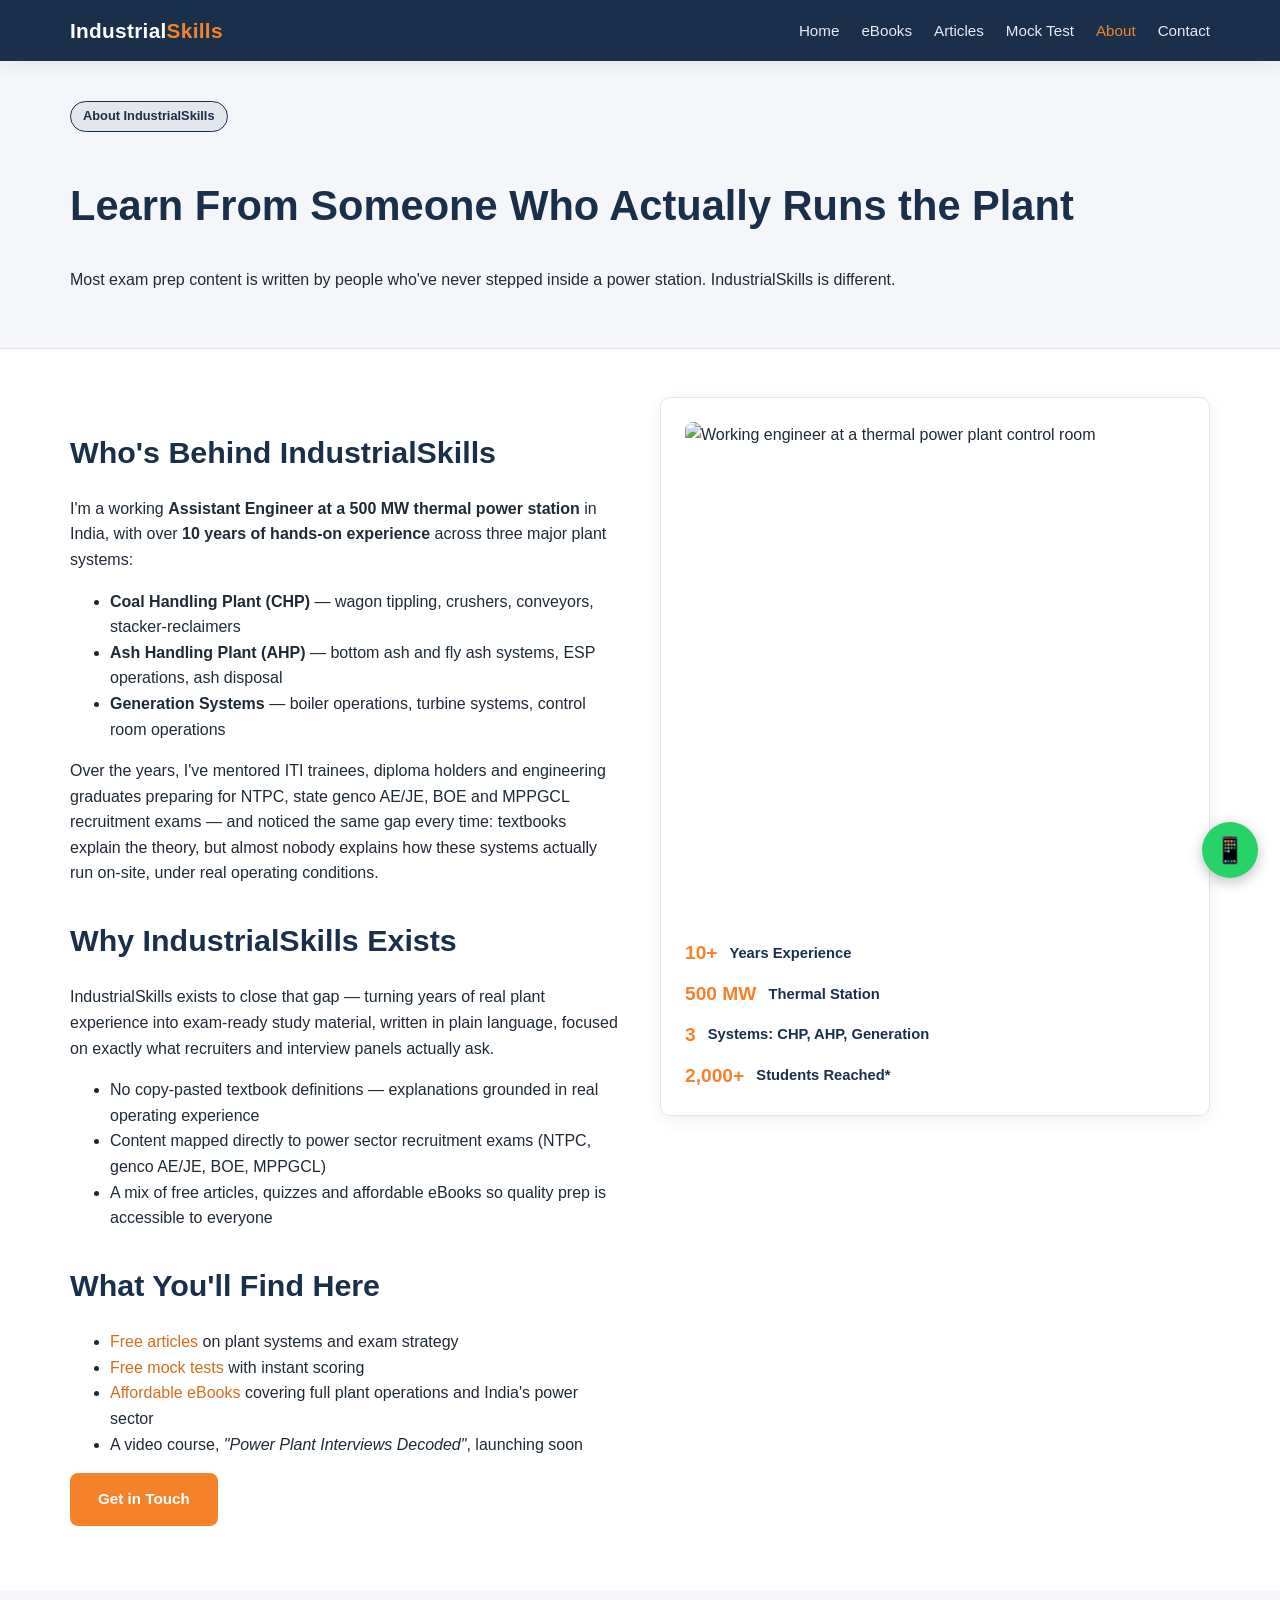
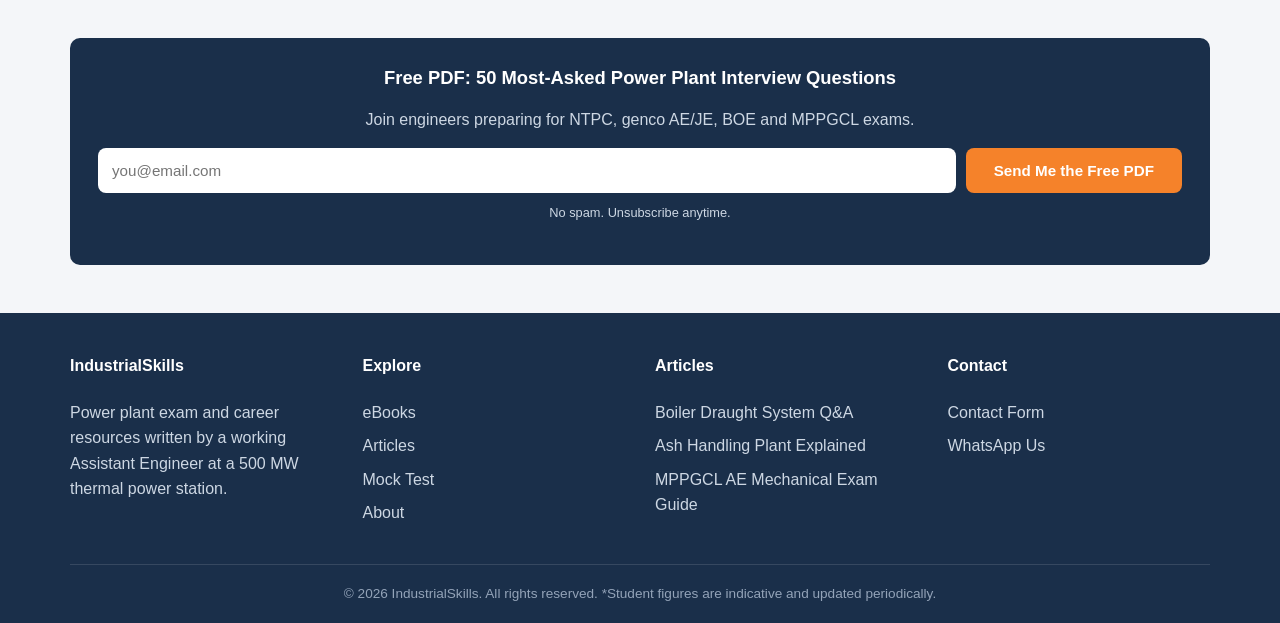
==== about.html @ 1a31680f "Add IndustrialSkills power plant exam & career hub website Static, SEO-first site (plain HTML/CSS/va" ====
<!DOCTYPE html>
<html lang="en">
<head>
<meta charset="UTF-8">
<meta name="viewport" content="width=device-width, initial-scale=1.0">
<title>About IndustrialSkills — Written by a Working Plant Engineer</title>
<meta name="description" content="IndustrialSkills is built by a working Assistant Engineer at a 500 MW thermal power station with 10+ years across coal handling, ash handling and generation systems.">
<link rel="canonical" href="https://www.industrialskills.in/about.html">
<link rel="stylesheet" href="style.css">
</head>
<body>

<header class="site-header">
  <div class="nav-wrap">
    <a href="index.html" class="logo">Industrial<span>Skills</span></a>
    <button class="nav-toggle" aria-label="Toggle navigation">&#9776;</button>
    <nav class="main-nav">
      <ul>
        <li><a href="index.html">Home</a></li>
        <li><a href="ebooks.html">eBooks</a></li>
        <li><a href="articles.html">Articles</a></li>
        <li><a href="mock-test.html">Mock Test</a></li>
        <li><a href="about.html" class="active">About</a></li>
        <li><a href="contact.html">Contact</a></li>
      </ul>
    </nav>
  </div>
</header>

<section class="article-hero">
  <div class="container">
    <span class="badge" style="background:rgba(26,47,74,0.08); border-color:var(--navy); color:var(--navy);">About IndustrialSkills</span>
    <h1>Learn From Someone Who Actually Runs the Plant</h1>
    <p>Most exam prep content is written by people who've never stepped inside a power station. IndustrialSkills is different.</p>
  </div>
</section>

<section>
  <div class="container">
    <div class="two-col">
      <div>
        <h2>Who's Behind IndustrialSkills</h2>
        <p>I'm a working <strong>Assistant Engineer at a 500 MW thermal power station</strong> in India, with over <strong>10 years of hands-on experience</strong> across three major plant systems:</p>
        <ul>
          <li><strong>Coal Handling Plant (CHP)</strong> — wagon tippling, crushers, conveyors, stacker-reclaimers</li>
          <li><strong>Ash Handling Plant (AHP)</strong> — bottom ash and fly ash systems, ESP operations, ash disposal</li>
          <li><strong>Generation Systems</strong> — boiler operations, turbine systems, control room operations</li>
        </ul>
        <p>Over the years, I've mentored ITI trainees, diploma holders and engineering graduates preparing for NTPC, state genco AE/JE, BOE and MPPGCL recruitment exams — and noticed the same gap every time: textbooks explain the theory, but almost nobody explains how these systems actually run on-site, under real operating conditions.</p>

        <h2>Why IndustrialSkills Exists</h2>
        <p>IndustrialSkills exists to close that gap — turning years of real plant experience into exam-ready study material, written in plain language, focused on exactly what recruiters and interview panels actually ask.</p>
        <ul>
          <li>No copy-pasted textbook definitions — explanations grounded in real operating experience</li>
          <li>Content mapped directly to power sector recruitment exams (NTPC, genco AE/JE, BOE, MPPGCL)</li>
          <li>A mix of free articles, quizzes and affordable eBooks so quality prep is accessible to everyone</li>
        </ul>

        <h2>What You'll Find Here</h2>
        <ul>
          <li><a href="articles.html">Free articles</a> on plant systems and exam strategy</li>
          <li><a href="mock-test.html">Free mock tests</a> with instant scoring</li>
          <li><a href="ebooks.html">Affordable eBooks</a> covering full plant operations and India's power sector</li>
          <li>A video course, <em>"Power Plant Interviews Decoded"</em>, launching soon</li>
        </ul>

        <p><a href="contact.html" class="btn btn-primary">Get in Touch</a></p>
      </div>

      <aside>
        <div class="card">
          <img src="https://images.unsplash.com/photo-1581094794329-c8112a89af12?w=500&q=60&auto=format" alt="Working engineer at a thermal power plant control room" loading="lazy" width="500" height="500" style="border-radius:8px; margin-bottom:16px;">
          <div class="trust-item" style="margin-bottom:10px;"><span class="num">10+</span>&nbsp;Years Experience</div>
          <div class="trust-item" style="margin-bottom:10px;"><span class="num">500 MW</span>&nbsp;Thermal Station</div>
          <div class="trust-item" style="margin-bottom:10px;"><span class="num">3</span>&nbsp;Systems: CHP, AHP, Generation</div>
          <div class="trust-item"><span class="num">2,000+</span>&nbsp;Students Reached*</div>
        </div>
      </aside>
    </div>
  </div>
</section>

<section class="section-alt">
  <div class="container">
    <div class="email-signup">
      <h3>Free PDF: 50 Most-Asked Power Plant Interview Questions</h3>
      <p>Join engineers preparing for NTPC, genco AE/JE, BOE and MPPGCL exams.</p>
      <form class="signup-form" action="#" method="post">
        <input type="email" name="email" placeholder="you@email.com" required aria-label="Email address">
        <button type="submit" class="btn btn-primary">Send Me the Free PDF</button>
      </form>
      <p class="form-success">Thanks! Check your inbox for the free PDF shortly.</p>
      <p class="form-note">No spam. Unsubscribe anytime.</p>
    </div>
  </div>
</section>

<footer class="site-footer">
  <div class="container">
    <div class="footer-grid">
      <div>
        <h4>IndustrialSkills</h4>
        <p>Power plant exam and career resources written by a working Assistant Engineer at a 500 MW thermal power station.</p>
      </div>
      <div>
        <h4>Explore</h4>
        <ul>
          <li><a href="ebooks.html">eBooks</a></li>
          <li><a href="articles.html">Articles</a></li>
          <li><a href="mock-test.html">Mock Test</a></li>
          <li><a href="about.html">About</a></li>
        </ul>
      </div>
      <div>
        <h4>Articles</h4>
        <ul>
          <li><a href="article-boiler-draught-system.html">Boiler Draught System Q&amp;A</a></li>
          <li><a href="article-ash-handling-plant.html">Ash Handling Plant Explained</a></li>
          <li><a href="article-mppgcl-ae-mechanical-exam.html">MPPGCL AE Mechanical Exam Guide</a></li>
        </ul>
      </div>
      <div>
        <h4>Contact</h4>
        <ul>
          <li><a href="contact.html">Contact Form</a></li>
          <li><a href="https://wa.me/919999999999" target="_blank" rel="noopener">WhatsApp Us</a></li>
        </ul>
      </div>
    </div>
    <div class="footer-bottom">
      &copy; 2026 IndustrialSkills. All rights reserved. *Student figures are indicative and updated periodically.
    </div>
  </div>
</footer>

<a href="https://wa.me/919999999999" class="whatsapp-float" target="_blank" rel="noopener" aria-label="Chat on WhatsApp">&#128241;</a>

<script src="script.js"></script>
</body>
</html>
---- style.css ----
/* IndustrialSkills — shared stylesheet */

:root {
  --navy: #1a2f4a;
  --navy-light: #24405f;
  --orange: #f5822a;
  --orange-dark: #d96c1a;
  --bg: #ffffff;
  --bg-alt: #f4f6f9;
  --text: #1f2a37;
  --text-muted: #5b6b7d;
  --border: #e1e6ec;
  --radius: 10px;
  --max-width: 1180px;
  --shadow: 0 4px 16px rgba(26, 47, 74, 0.08);
}

* { box-sizing: border-box; }

html { scroll-behavior: smooth; }

body {
  margin: 0;
  font-family: "Segoe UI", Roboto, Helvetica, Arial, sans-serif;
  color: var(--text);
  background: var(--bg);
  line-height: 1.6;
  font-size: 16px;
}

img { max-width: 100%; height: auto; display: block; }

a { color: var(--orange-dark); text-decoration: none; }
a:hover { text-decoration: underline; }

.container {
  max-width: var(--max-width);
  margin: 0 auto;
  padding: 0 20px;
}

h1, h2, h3 { line-height: 1.25; color: var(--navy); }
h1 { font-size: clamp(1.8rem, 4vw, 2.6rem); }
h2 { font-size: clamp(1.4rem, 3vw, 1.9rem); margin-top: 2.2rem; }
h3 { font-size: 1.15rem; }

/* ---------- Header ---------- */
.site-header {
  background: var(--navy);
  position: sticky;
  top: 0;
  z-index: 100;
  box-shadow: var(--shadow);
}

.nav-wrap {
  display: flex;
  align-items: center;
  justify-content: space-between;
  padding: 14px 20px;
  max-width: var(--max-width);
  margin: 0 auto;
}

.logo {
  color: #fff;
  font-weight: 700;
  font-size: 1.3rem;
  letter-spacing: 0.3px;
}
.logo span { color: var(--orange); }

.nav-toggle {
  display: none;
  background: none;
  border: none;
  color: #fff;
  font-size: 1.6rem;
  cursor: pointer;
}

.main-nav ul {
  list-style: none;
  display: flex;
  gap: 22px;
  margin: 0;
  padding: 0;
}

.main-nav a {
  color: #e7ecf3;
  font-weight: 500;
  font-size: 0.95rem;
}
.main-nav a:hover, .main-nav a.active { color: var(--orange); text-decoration: none; }

@media (max-width: 780px) {
  .nav-toggle { display: block; }
  .main-nav {
    display: none;
    width: 100%;
  }
  .main-nav.open { display: block; }
  .nav-wrap { flex-wrap: wrap; }
  .main-nav ul {
    flex-direction: column;
    gap: 0;
    width: 100%;
    padding-top: 10px;
  }
  .main-nav li { border-top: 1px solid rgba(255,255,255,0.1); }
  .main-nav a { display: block; padding: 12px 4px; }
}

/* ---------- Hero ---------- */
.hero {
  background: linear-gradient(135deg, var(--navy) 0%, var(--navy-light) 100%);
  color: #fff;
  padding: 64px 0 56px;
}
.hero .container { display: flex; flex-wrap: wrap; align-items: center; gap: 36px; }
.hero-text { flex: 1 1 420px; }
.hero-media { flex: 1 1 320px; }
.badge {
  display: inline-block;
  background: rgba(245,130,42,0.15);
  color: var(--orange);
  border: 1px solid var(--orange);
  padding: 4px 12px;
  border-radius: 999px;
  font-size: 0.8rem;
  font-weight: 600;
  margin-bottom: 14px;
}
.hero h1 { color: #fff; margin: 0 0 16px; }
.hero p.lead { color: #cdd7e3; font-size: 1.08rem; max-width: 52ch; }
.hero-cta { margin-top: 24px; display: flex; gap: 14px; flex-wrap: wrap; }

/* ---------- Buttons ---------- */
.btn {
  display: inline-block;
  padding: 12px 26px;
  border-radius: 8px;
  font-weight: 600;
  font-size: 0.95rem;
  cursor: pointer;
  border: 2px solid transparent;
}
.btn-primary { background: var(--orange); color: #fff; }
.btn-primary:hover { background: var(--orange-dark); text-decoration: none; }
.btn-outline { background: transparent; color: #fff; border-color: rgba(255,255,255,0.6); }
.btn-outline:hover { border-color: #fff; text-decoration: none; }
.btn-navy { background: var(--navy); color: #fff; }
.btn-navy:hover { background: var(--navy-light); text-decoration: none; }
.btn-block { display: block; width: 100%; text-align: center; }

/* ---------- Sections ---------- */
section { padding: 48px 0; }
.section-alt { background: var(--bg-alt); }
.section-head { text-align: center; max-width: 640px; margin: 0 auto 32px; }
.section-head p { color: var(--text-muted); }

/* ---------- Cards ---------- */
.grid {
  display: grid;
  gap: 24px;
  grid-template-columns: repeat(auto-fit, minmax(260px, 1fr));
}

.card {
  background: #fff;
  border: 1px solid var(--border);
  border-radius: var(--radius);
  padding: 24px;
  box-shadow: var(--shadow);
  display: flex;
  flex-direction: column;
}

.card h3 { margin-top: 0; }
.card .price { font-size: 1.4rem; font-weight: 700; color: var(--navy); margin: 10px 0; }
.card .old-price { text-decoration: line-through; color: var(--text-muted); font-weight: 400; font-size: 1rem; margin-left: 8px; }

.tag {
  display: inline-block;
  background: var(--bg-alt);
  color: var(--navy);
  font-size: 0.75rem;
  font-weight: 600;
  padding: 3px 10px;
  border-radius: 6px;
  margin-bottom: 10px;
  width: fit-content;
}

/* ---------- Trust strip ---------- */
.trust-strip {
  display: flex;
  flex-wrap: wrap;
  gap: 18px;
  justify-content: center;
  padding: 20px 0;
  border-top: 1px solid var(--border);
  border-bottom: 1px solid var(--border);
  background: var(--bg-alt);
}
.trust-item {
  display: flex;
  align-items: center;
  gap: 8px;
  font-weight: 600;
  color: var(--navy);
  font-size: 0.92rem;
}
.trust-item .num { color: var(--orange); font-size: 1.2rem; font-weight: 800; }

/* ---------- Testimonials ---------- */
.testimonial {
  background: #fff;
  border-left: 4px solid var(--orange);
  border-radius: var(--radius);
  padding: 20px 24px;
  box-shadow: var(--shadow);
}
.testimonial p { font-style: italic; color: var(--text); }
.testimonial .author { font-weight: 700; color: var(--navy); margin-top: 10px; font-style: normal; }

/* ---------- Coming soon banner ---------- */
.promo-banner {
  background: var(--orange);
  color: #fff;
  text-align: center;
  padding: 14px 16px;
  font-weight: 600;
  font-size: 0.95rem;
}
.promo-banner a { color: #fff; text-decoration: underline; }

/* ---------- Email signup ---------- */
.email-signup {
  background: var(--navy);
  color: #fff;
  border-radius: var(--radius);
  padding: 28px;
  text-align: center;
}
.email-signup h3 { color: #fff; margin-top: 0; }
.email-signup p { color: #cdd7e3; }
.signup-form {
  display: flex;
  gap: 10px;
  flex-wrap: wrap;
  justify-content: center;
  margin-top: 16px;
}
.signup-form input[type="email"] {
  padding: 12px 14px;
  border-radius: 8px;
  border: none;
  min-width: 240px;
  flex: 1 1 240px;
  font-size: 0.95rem;
}
.form-note { font-size: 0.8rem; color: #9fb0c3; margin-top: 10px; }
.form-success { display: none; color: #b8f5c0; font-weight: 600; margin-top: 12px; }

/* ---------- Footer ---------- */
.site-footer {
  background: var(--navy);
  color: #cdd7e3;
  padding-top: 40px;
}
.footer-grid {
  display: grid;
  gap: 30px;
  grid-template-columns: repeat(auto-fit, minmax(220px, 1fr));
  padding-bottom: 30px;
  border-bottom: 1px solid rgba(255,255,255,0.12);
}
.footer-grid h4 { color: #fff; margin-top: 0; font-size: 1rem; }
.footer-grid ul { list-style: none; padding: 0; margin: 0; }
.footer-grid li { margin-bottom: 8px; }
.footer-grid a { color: #cdd7e3; }
.footer-bottom {
  text-align: center;
  padding: 18px 0;
  font-size: 0.85rem;
  color: #93a3b8;
}

/* WhatsApp floating button */
.whatsapp-float {
  position: fixed;
  bottom: 22px;
  right: 22px;
  background: #25d366;
  color: #fff;
  width: 56px;
  height: 56px;
  border-radius: 50%;
  display: flex;
  align-items: center;
  justify-content: center;
  box-shadow: 0 4px 14px rgba(0,0,0,0.25);
  font-size: 1.6rem;
  z-index: 200;
}
.whatsapp-float:hover { background: #1ebe5b; text-decoration: none; }

/* ---------- Articles ---------- */
.article-body h2 { margin-top: 2rem; }
.article-body ul, .article-body ol { padding-left: 22px; }
.article-meta {
  color: var(--text-muted);
  font-size: 0.9rem;
  margin-bottom: 20px;
}
.article-hero {
  background: var(--bg-alt);
  padding: 40px 0;
  border-bottom: 1px solid var(--border);
}
.faq-item { margin-bottom: 18px; }
.faq-item h3 { color: var(--navy); }
.related-links {
  background: var(--bg-alt);
  border-radius: var(--radius);
  padding: 20px 24px;
  margin-top: 30px;
}

/* ---------- Table ---------- */
table { width: 100%; border-collapse: collapse; margin: 16px 0; }
th, td { border: 1px solid var(--border); padding: 10px 12px; text-align: left; font-size: 0.95rem; }
th { background: var(--bg-alt); color: var(--navy); }

/* ---------- Mock test ---------- */
.quiz-question {
  background: #fff;
  border: 1px solid var(--border);
  border-radius: var(--radius);
  padding: 20px;
  margin-bottom: 18px;
  box-shadow: var(--shadow);
}
.quiz-question p.q-text { font-weight: 600; color: var(--navy); }
.quiz-options label {
  display: block;
  padding: 10px 12px;
  border: 1px solid var(--border);
  border-radius: 8px;
  margin-bottom: 8px;
  cursor: pointer;
}
.quiz-options label:hover { border-color: var(--orange); }
.quiz-options input { margin-right: 10px; }
.quiz-question.correct { border-color: #2e9e4d; }
.quiz-question.incorrect { border-color: #d9534f; }
#quiz-result {
  text-align: center;
  padding: 26px;
  border-radius: var(--radius);
  background: var(--bg-alt);
  display: none;
}
#quiz-result h3 { font-size: 1.6rem; }

/* ---------- Contact form ---------- */
.contact-form { display: flex; flex-direction: column; gap: 14px; max-width: 560px; }
.contact-form input, .contact-form textarea {
  padding: 12px 14px;
  border: 1px solid var(--border);
  border-radius: 8px;
  font-size: 1rem;
  font-family: inherit;
}
.contact-form label { font-weight: 600; color: var(--navy); font-size: 0.9rem; }

.two-col { display: flex; gap: 40px; flex-wrap: wrap; }
.two-col > div { flex: 1 1 320px; }
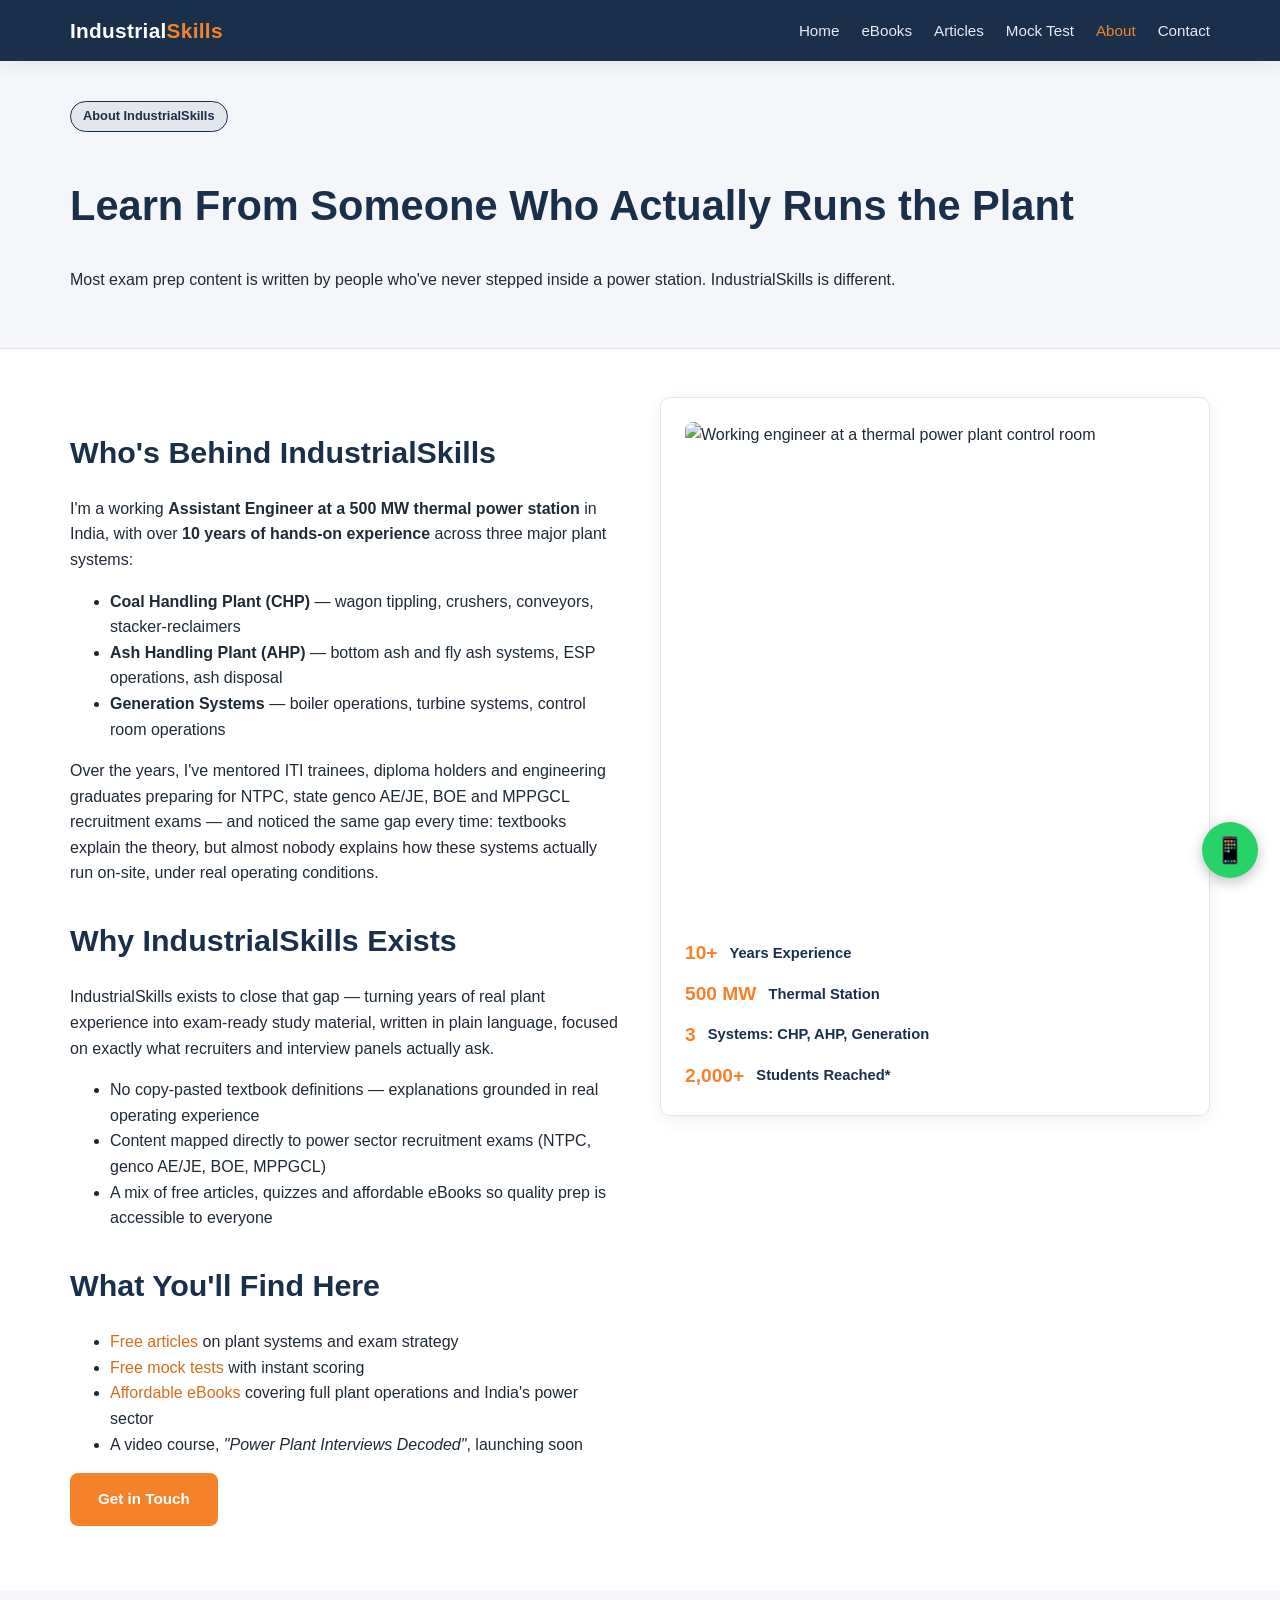
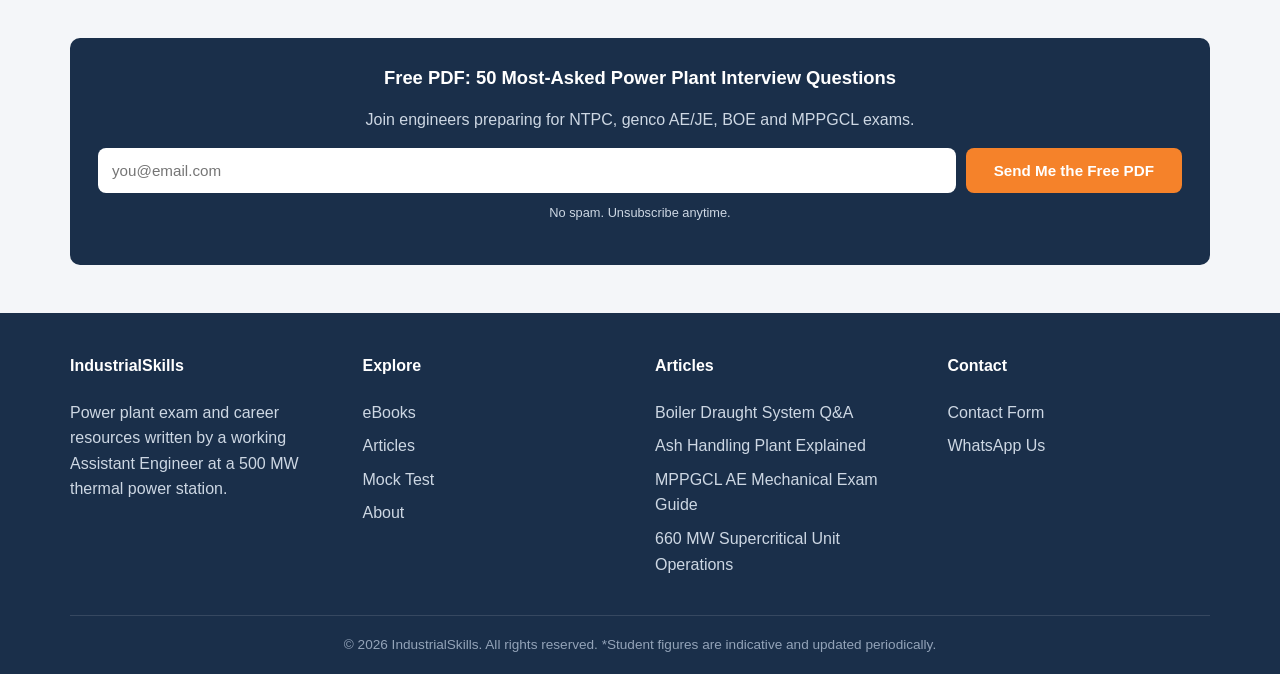
==== commit 44797dbd: "Add 660 MW supercritical unit operations article and eBook New article covers once-through boiler de" ====
--- a/about.html
+++ b/about.html
@@ -117,6 +117,7 @@
           <li><a href="article-boiler-draught-system.html">Boiler Draught System Q&amp;A</a></li>
           <li><a href="article-ash-handling-plant.html">Ash Handling Plant Explained</a></li>
           <li><a href="article-mppgcl-ae-mechanical-exam.html">MPPGCL AE Mechanical Exam Guide</a></li>
+          <li><a href="article-660mw-supercritical-unit-operations.html">660 MW Supercritical Unit Operations</a></li>
         </ul>
       </div>
       <div>
